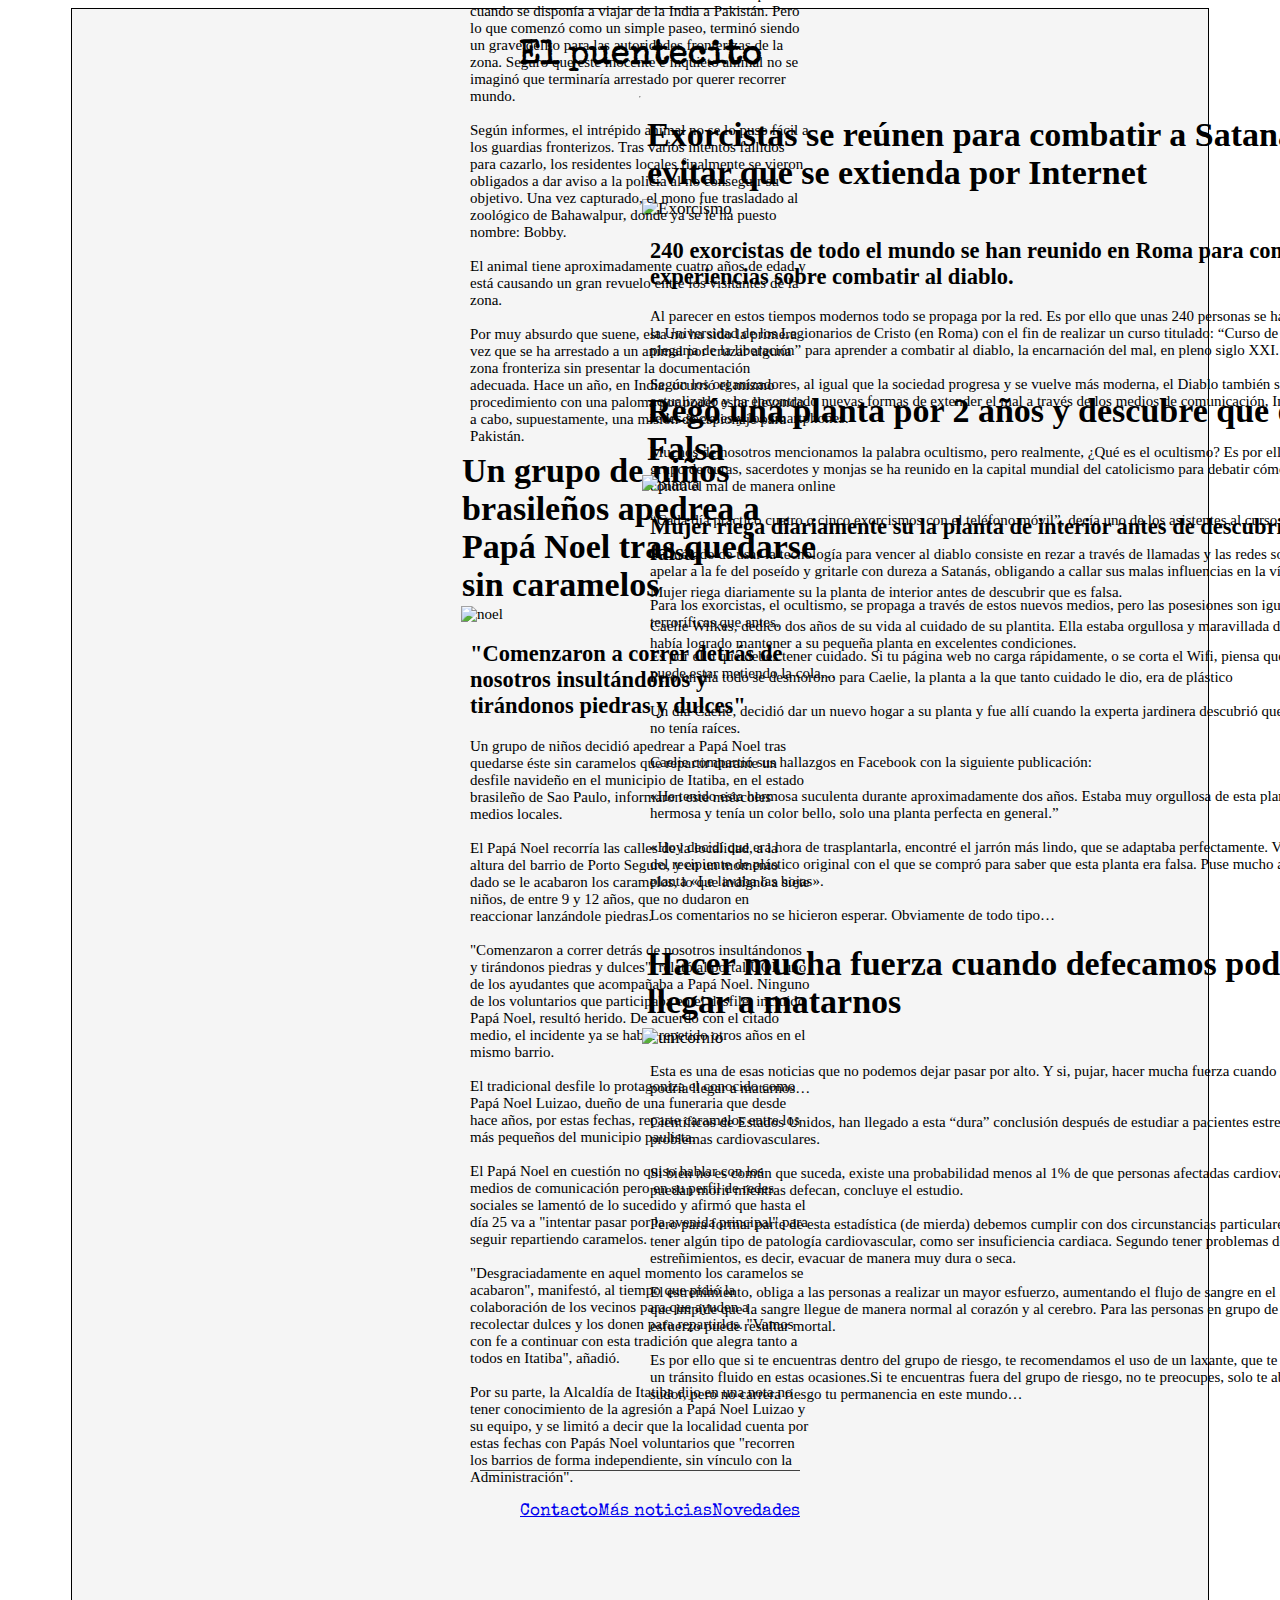
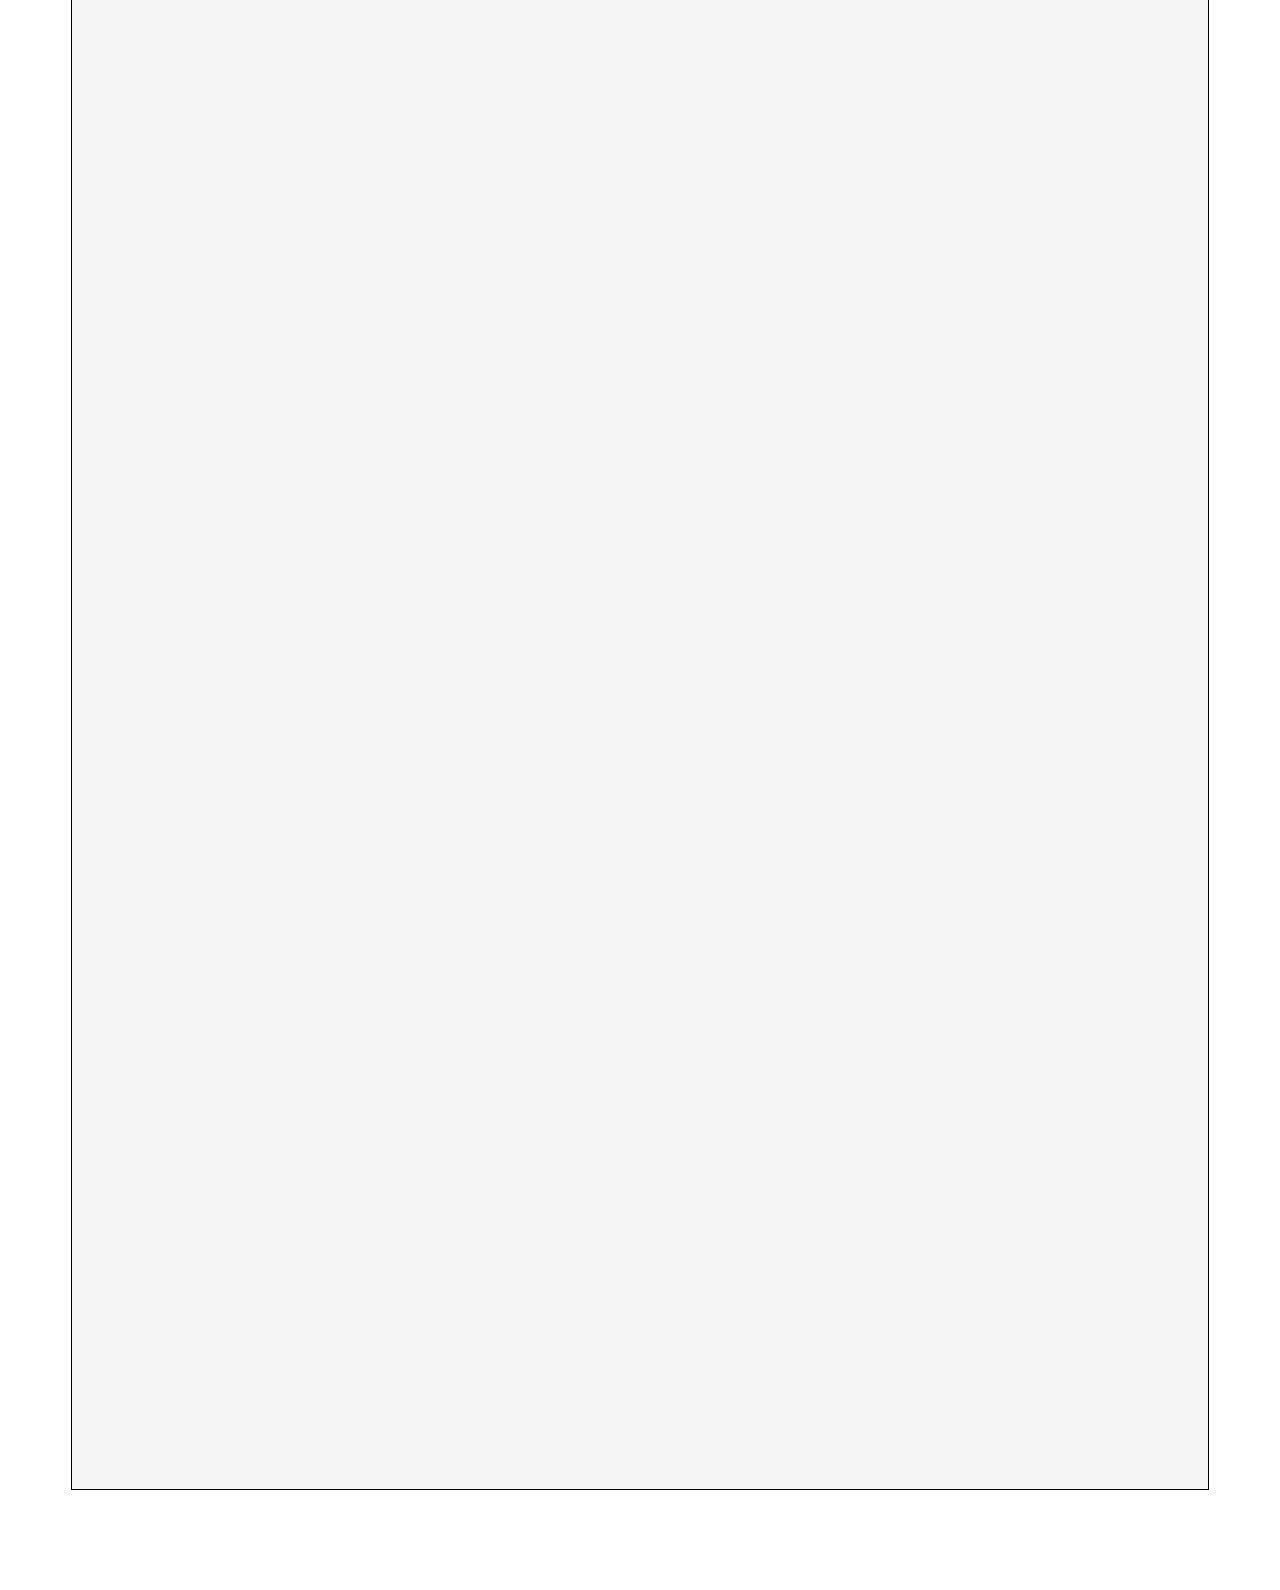
==== index.html @ c60a8b92 "Add folders" ====
<!DOCTYPE html>
<html lang="en">
<head>
    <meta charset="UTF-8">
    <meta http-equiv="X-UA-Compatible" content="IE=edge">
    <meta name="viewport" content="width=device-width, initial-scale=1.0">
    <link rel="stylesheet" href="./styles/style.css">

    <link rel="preconnect" href="https://fonts.googleapis.com">
    <link rel="preconnect" href="https://fonts.gstatic.com" crossorigin>
    <link href="https://fonts.googleapis.com/css2?family=Special+Elite&display=swap" rel="stylesheet">

    <link rel="preconnect" href="https://fonts.googleapis.com">
    <link rel="preconnect" href="https://fonts.gstatic.com" crossorigin>
    <link href="https://fonts.googleapis.com/css2?family=EB+Garamond&family=Special+Elite&display=swap" rel="stylesheet">

    <link rel="preconnect" href="https://fonts.googleapis.com">
    <link rel="preconnect" href="https://fonts.gstatic.com" crossorigin>
    <link href="https://fonts.googleapis.com/css2?family=Source+Serif+Pro:wght@300&display=swap" rel="stylesheet">
    
    <title>Puentecito</title>

</head>
<body>
    <div class="body-container">
    <header>
        <h1>El puentecito</h1>    
    </header>
    <hr>

    <section class="section1">

    <h1>Exorcistas se reúnen para combatir a Satanás y evitar que se extienda por Internet</h1>   

    <img class="exorcismo-img" src="./assets/images/exorcismo.gif" alt="Exorcismo">    
    
    <div class="section1-container"> 
         
            <h2>240 exorcistas de todo el mundo se han reunido en Roma para compartir experiencias sobre combatir al diablo.</h2>  

            <p>
            Al parecer en estos tiempos modernos todo se propaga por la red. Es por ello que unas 240 personas se han unido en la Universidad de los Legionarios de Cristo (en Roma) con el fin de realizar un curso titulado: “Curso de exorcismo y plegaria de la liberación” para aprender a combatir al diablo, la encarnación del mal, en pleno siglo XXI.
                <br><br>
            Según los organizadores, al igual que la sociedad progresa y se vuelve más moderna, el Diablo también se ha actualizado y ha encontrado nuevas formas de extender el mal a través de los medios de comunicación, Internet, las redes sociales y los smartphones.
                <br><br>
            Muchos de nosotros mencionamos la palabra ocultismo, pero realmente, ¿Qué es el ocultismo? Es por ello que este grupo de curas, sacerdotes y monjas se ha reunido en la capital mundial del catolicismo para debatir cómo luchar contra el mal de manera online
                <br><br>
            “Cada día practico cuatro o cinco exorcismos con el teléfono móvil”, decía uno de los asistentes al curso.
             <br><br>
            Su método de usar la tecnología para vencer al diablo consiste en rezar a través de llamadas y las redes sociales, apelar a la fe del poseído y gritarle con dureza a Satanás, obligando a callar sus malas influencias en la víctima.
                <br>  <br>  
            Para los exorcistas, el ocultismo, se propaga a través de estos nuevos medios, pero las posesiones son igual de terroríficas que antes.
                <br><br>
            Es por ello que debes tener cuidado. Si tu página web no carga rápidamente, o se corta el Wifi, piensa que el diablo puede estar metiendo la cola…
            </p>
    </div>
    </section>

    <br>
    <br>

    <section class="section2">

    <h1>Arrestan a Mono En Pakistán</h1>
    
    <div class="section2-container">
    <img class="mono-img" src="./assets/images/mono.webp" alt="Exorcismo">

    <h2>"Hace un año, en India, ocurrió el mismo procedimiento con una paloma por poder estar llevando a cabo, supuestamente, una misión de espionaje para Pakistán."</h2>

        <p>
        Un mono fue arrestado por cruzar al territorio pakistaní, concretamente en el distrito de Bahawalpur, en pleno desierto de Cholistan. La aventura del mono empezó cuando se disponía a viajar de la India a Pakistán. Pero lo que comenzó como un simple paseo, terminó siendo un grave delito para las autoridades fronterizas de la zona. Seguro que este inocente e inquieto animal no se imaginó que terminaría arrestado por querer recorrer mundo.
            <br><br>
        Según informes, el intrépido animal no se lo puso fácil a los guardias fronterizos. Tras varios intentos fallidos para cazarlo, los residentes locales finalmente se vieron obligados a dar aviso a la policía al no conseguir su objetivo. Una vez capturado, el mono fue trasladado al zoológico de Bahawalpur, donde ya se le ha puesto nombre: Bobby.
            <br><br>
        El animal tiene aproximadamente cuatro años de edad y está causando un gran revuelo entre los visitantes de la zona.
            <br><br>
        Por muy absurdo que suene, esta no ha sido la primera vez que se ha arrestado a un animal por cruzar alguna zona fronteriza sin presentar la documentación adecuada. Hace un año, en India, ocurrió el mismo procedimiento con una paloma por poder estar llevando a cabo, supuestamente, una misión de espionaje para Pakistán.
        </p>
    </div>
    </section>

    <br>
    <br>

    <section class="section3">

    <h1>Un grupo de niños brasileños apedrea a Papá Noel tras quedarse sin caramelos</h1>  

    <div class="section3-container">   
  
    
    <img class="noel-img" src="./assets/images/peques.webp" alt="noel">
    <h2>"Comenzaron a correr detrás de nosotros insultándonos y tirándonos piedras y dulces"</h2>
    <p>
        Un grupo de niños decidió apedrear a Papá Noel tras quedarse éste sin caramelos que repartir durante un desfile navideño en el municipio de Itatiba, en el estado brasileño de Sao Paulo, informaron este miércoles medios locales.
            <br><br>
        El Papá Noel recorría las calles de la localidad, a la altura del barrio de Porto Seguro, y en un momento dado se le acabaron los caramelos, lo que indignó a siete niños, de entre 9 y 12 años, que no dudaron en reaccionar lanzándole piedras.
            <br><br>
        "Comenzaron a correr detrás de nosotros insultándonos y tirándonos piedras y dulces", relató al portal UOL uno de los ayudantes que acompañaba a Papá Noel. Ninguno de los voluntarios que participaba en el desfile, incluido Papá Noel, resultó herido. De acuerdo con el citado medio, el incidente ya se había repetido otros años en el mismo barrio.
            <br><br>
        El tradicional desfile lo protagoniza el conocido como Papá Noel Luizao, dueño de una funeraria que desde hace años, por estas fechas, reparte caramelos entre los más pequeños del municipio paulista.
            <br><br>
        El Papá Noel en cuestión no quiso hablar con los medios de comunicación pero en su perfil de redes sociales se lamentó de lo sucedido y afirmó que hasta el día 25 va a "intentar pasar por la avenida principal" para seguir repartiendo caramelos.
            <br><br>
        "Desgraciadamente en aquel momento los caramelos se acabaron", manifestó, al tiempo que pidió la colaboración de los vecinos para que ayuden a recolectar dulces y los donen para repartirlos. "Vamos con fe a continuar con esta tradición que alegra tanto a todos en Itatiba", añadió.
            <br><br>
        Por su parte, la Alcaldía de Itatiba dijo en una nota no tener conocimiento de la agresión a Papá Noel Luizao y su equipo, y se limitó a decir que la localidad cuenta por estas fechas con Papás Noel voluntarios que "recorren los barrios de forma independiente, sin vínculo con la Administración".
    </p>

   </div>
    </section>

    <section class="section4">
        <h1>Regó una planta por 2 años y descubre que era Falsa</h1>

        <img class="planta-img" src="./assets/images/planta.webp" alt="planta">

        <div class="section4-container">

        <h2>Mujer riega diariamente su la planta de interior antes de descubrir que es falsa.</h2>
        <p>
        Mujer riega diariamente su la planta de interior antes de descubrir que es falsa.
        <br><br>
        Caelie Wilkes, dedico dos años de su vida al cuidado de su plantita. Ella estaba orgullosa y maravillada de cómo había logrado mantener a su pequeña planta en excelentes condiciones.
        <br><br>
        Pero un día todo se desmorono para Caelie, la planta a la que tanto cuidado le dio, era de plástico
        <br><br>
        Un día Caelie, decidió dar un nuevo hogar a su planta y fue allí cuando la experta jardinera descubrió que su plantita no tenía raíces.
        <br><br>
        Caelie compartió sus hallazgos en Facebook con la siguiente publicación:
        <br><br>
        «He tenido esta hermosa suculenta durante aproximadamente dos años. Estaba muy orgullosa de esta planta. Era hermosa y tenía un color bello, solo una planta perfecta en general.”
        <br><br>
        «Hoy decidí que era hora de trasplantarla, encontré el jarrón más lindo, que se adaptaba perfectamente. Voy a sacarlo del recipiente de plástico original con el que se compró para saber que esta planta era falsa. Puse mucho amor en esta planta «Le lavaba las hojas».
        <br><br>
        Los comentarios no se hicieron esperar. Obviamente de todo tipo…
        </p>
    </div>
    </section>

    <br>
    <br>

    <section class="section5">
        <h1>Hacer mucha fuerza cuando defecamos podría llegar a matarnos</h1>

        <img class="unicornio-img" src="./assets/images/popaux.webp" alt="unicornio">

        <div class="section5-container">

            <p>Esta es una de esas noticias que no podemos dejar pasar por alto. Y si, pujar, hacer mucha fuerza cuando defecamos podría llegar a matarnos…
            <br><br>
            Científicos de Estados Unidos, han llegado a esta “dura” conclusión después de estudiar a pacientes estreñidos con problemas cardiovasculares.
            <br><br> 
            Si bien no es común que suceda, existe una probabilidad menos al 1% de que personas afectadas cardiovasculares puedan morir mientras defecan, concluye el estudio.
            <br><br>
            Pero para formar parte de esta estadística (de mierda) debemos cumplir con dos circunstancias particulares; primero tener algún tipo de patología cardiovascular, como ser insuficiencia cardiaca. Segundo tener problemas de estreñimientos, es decir, evacuar de manera muy dura o seca.
            <br><br>
            El estreñimiento, obliga a las personas a realizar un mayor esfuerzo, aumentando el flujo de sangre en el abdomen, lo que impide que la sangre llegue de manera normal al corazón y al cerebro. Para las personas en grupo de riesgo dicho esfuerzo puede resultar mortal.
            <br><br>
            Es por ello que si te encuentras dentro del grupo de riesgo, te recomendamos el uso de un laxante, que te ayudara con un tránsito fluido en estas ocasiones.Si te encuentras fuera del grupo de riesgo, no te preocupes, solo te abatirá el sudor, pero no carrera riesgo tu permanencia en este mundo…
            </p>

    </section>


    <footer>
        <ul>
            <li><a href="https://www.rtve.es/noticias/">Contacto</a></li>
            <li><a href="https://www.rtve.es/noticias/">Más noticias</a></li>
            <li><a href="https://www.rtve.es/noticias/">Novedades</a></li>
        </ul>

    </footer>

</div>
</body>
</html>
---- styles/style.css ----
/* Global */
body{
    background-image: url("../assets/images/periodico.jpg");
    background-size: contain;
}
.body-container{
    width: 1100px;
    height: 3080px;
    border: 1px solid; 
    padding: 0px 18px 0px 18px;
    justify-items: center;
    margin:5px auto;
    font-size: 17px; 
    background-color: whitesmoke; 
}

/* Header titulo */

header{
    width: 100%;
}

header h1{
    margin:0px;
    padding-top: 30px;
    /* background-color: aqua; */
    font-family: 'Special Elite';
    text-align: center;
    padding-bottom: 14px;
}

/* Sección 1 */

.section1{
    /* border: 2px solid yellow; */
    width: 730px;
    position: relative;
    top: 5px;
    left: 365px;
    
}

.exorcismo-img{
    width: 720px;
    height: 450px;
    /* border: 2px solid grey;     */
    margin: 0px;
    padding: 0px;
    position: relative;
    left: 2px;
    
    
}

.section1 h1{
    /* background-color: royalblue; */
    padding-top: 0px;     
    margin:2px; 
    padding: 5px;   
}

.section1-container{
    /* border: 2px solid violet; */
    padding-left: 10px;
    padding-right: 10px;
    padding-top:0px;
    margin: 0px;
    font-size: 15px;
}

/* Sección 2 */

.section2{
    /* border: 2px solid blue; */
    display: flex;
    flex-direction: column;
    width: 360px;
    position: relative;
    top: -1045px;
}

.mono-img{
    width: 350px;
    height: 200px;
    /* border: 2px solid brown;     */
    margin: 0px;
    position: relative;
    left: -9px;
}

.section2 h1{
    /* background-color: aqua; */
    padding-top: 0px;
    display:flex;  
    margin:2px;    
}

.section2-container{
    /* border: 2px solid black; */
    padding-left: 10px;
    padding-right: 10px;
    padding-top:0px;
    margin: 0px;
    font-size: 15px;
}


/* Sección 3 */

.section3{
    display: flex;
    flex-direction: column;
    width: 360px;
    position: relative;
    top: -1095px;
}

.noel-img{
    width: 350px;
    height: 200px;
    /* border: 2px solid yellow;     */
    margin: 0px;
    padding: 0px;
    position: relative;
    left: -9px;
}

.section3 h1{
    /* background-color: aqua; */
    padding-top: 0px;     
    margin:2px;    
}

.section3-container{
    /* border: 2px solid purple; */
    padding-left: 10px;
    padding-right: 10px;
    padding-top:0px;
    margin: 0px;
    font-size: 15px;
}

/* Sección 4 */

.section4{
    /* border: 2px solid blueviolet; */
    width: 730px;
    position: relative;
    top: -2211px;
    left: 365px;
    
}

.planta-img{
    width: 720px;
    height: 450px;
    /* border: 2px solid pink;     */
    margin: 0px;
    padding: 0px;
    position: relative;
    left: 2px;
    
    
}

.section4 h1{
    /* background-color: lightcoral; */
    padding-top: 0px;     
    margin:2px; 
    padding: 5px;   
}

.section4-container{
    /* border: 2px solid navy; */
    padding-left: 10px;
    padding-right: 10px;
    padding-top:0px;
    margin: 0px;
    font-size: 15px;
}

/* Sección 5 */

.section5{
    /* border: 2px solid yellow; */
    width: 730px;
    position: relative;
    top: -2252px;
    left: 365px;
    
}

.unicornio-img{
    width: 720px;
    height: 450px;
    /* border: 2px solid grey;     */
    margin: 0px;
    padding: 0px;
    position: relative;
    left: 2px;
    
    
}

.section5 h1{
    /* background-color: royalblue; */
    padding-top: 0px;     
    margin:2px; 
    padding: 5px;   
}

.section5-container{
    /* border: 2px solid violet; */
    padding-left: 10px;
    padding-right: 10px;
    padding-top:0px;
    margin: 0px;
    font-size: 15px;
}

/* Footer */

footer{
   border-top: 1px solid rgb(65, 64, 64); 
    /* background-color: thistle; */
    position: relative;
    top:-2200px;
}

ul{
    display:flex;
    flex-direction: row;
    justify-content: space-around;
   
}

li{
/* background-color: tomato; */
text-decoration: none;
list-style: none;
margin-top: 15px;
margin-bottom: 5px;
font-family: 'Special Elite';
}
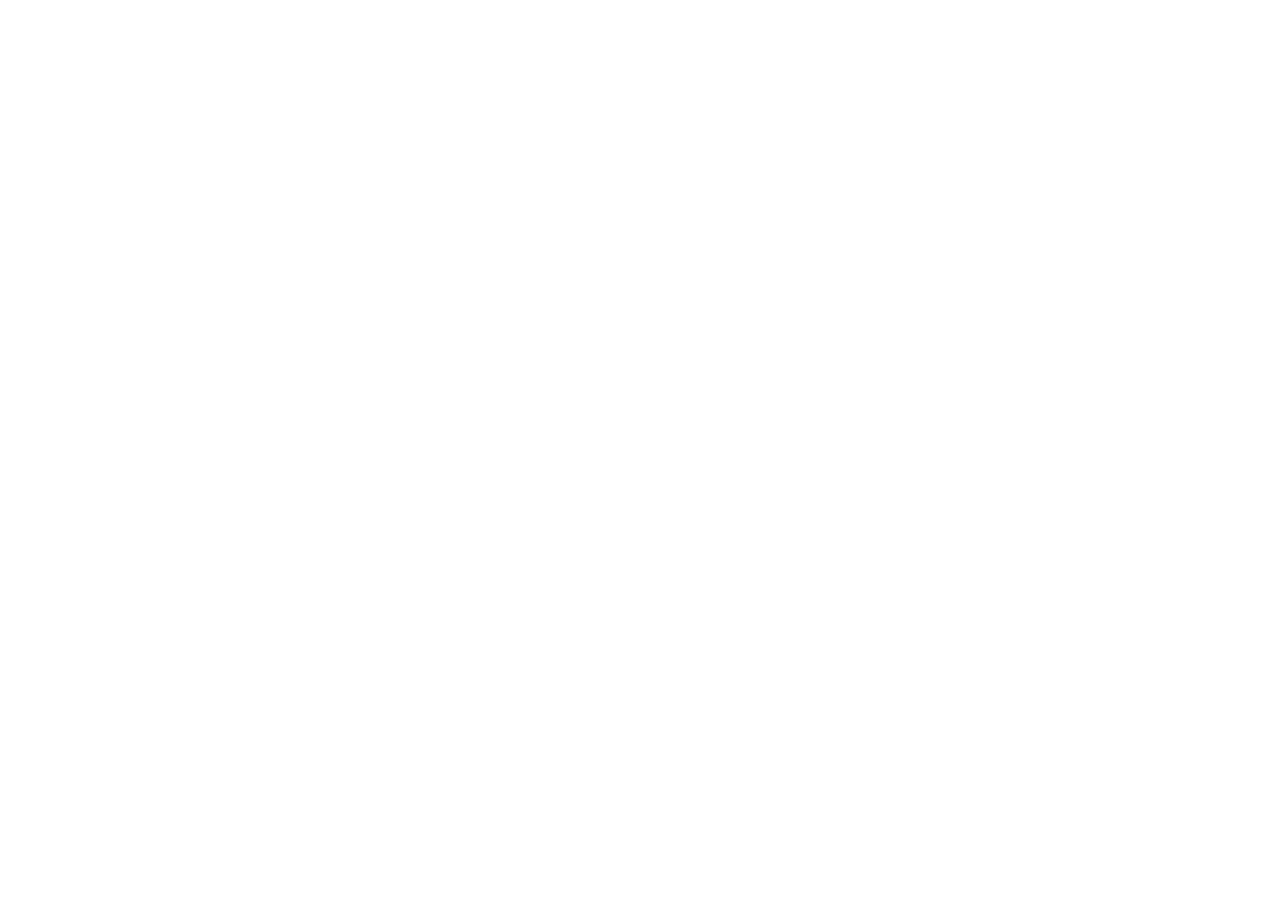
==== commit f16802b4: "New index.html" ====
--- a/index.html
+++ b/index.html
@@ -4,176 +4,9 @@
     <meta charset="UTF-8">
     <meta http-equiv="X-UA-Compatible" content="IE=edge">
     <meta name="viewport" content="width=device-width, initial-scale=1.0">
-    <link rel="stylesheet" href="./styles/style.css">
-
-    <link rel="preconnect" href="https://fonts.googleapis.com">
-    <link rel="preconnect" href="https://fonts.gstatic.com" crossorigin>
-    <link href="https://fonts.googleapis.com/css2?family=Special+Elite&display=swap" rel="stylesheet">
-
-    <link rel="preconnect" href="https://fonts.googleapis.com">
-    <link rel="preconnect" href="https://fonts.gstatic.com" crossorigin>
-    <link href="https://fonts.googleapis.com/css2?family=EB+Garamond&family=Special+Elite&display=swap" rel="stylesheet">
-
-    <link rel="preconnect" href="https://fonts.googleapis.com">
-    <link rel="preconnect" href="https://fonts.gstatic.com" crossorigin>
-    <link href="https://fonts.googleapis.com/css2?family=Source+Serif+Pro:wght@300&display=swap" rel="stylesheet">
-    
-    <title>Puentecito</title>
-
+    <title>Document</title>
 </head>
 <body>
-    <div class="body-container">
-    <header>
-        <h1>El puentecito</h1>    
-    </header>
-    <hr>
-
-    <section class="section1">
-
-    <h1>Exorcistas se reúnen para combatir a Satanás y evitar que se extienda por Internet</h1>   
-
-    <img class="exorcismo-img" src="./assets/images/exorcismo.gif" alt="Exorcismo">    
     
-    <div class="section1-container"> 
-         
-            <h2>240 exorcistas de todo el mundo se han reunido en Roma para compartir experiencias sobre combatir al diablo.</h2>  
-
-            <p>
-            Al parecer en estos tiempos modernos todo se propaga por la red. Es por ello que unas 240 personas se han unido en la Universidad de los Legionarios de Cristo (en Roma) con el fin de realizar un curso titulado: “Curso de exorcismo y plegaria de la liberación” para aprender a combatir al diablo, la encarnación del mal, en pleno siglo XXI.
-                <br><br>
-            Según los organizadores, al igual que la sociedad progresa y se vuelve más moderna, el Diablo también se ha actualizado y ha encontrado nuevas formas de extender el mal a través de los medios de comunicación, Internet, las redes sociales y los smartphones.
-                <br><br>
-            Muchos de nosotros mencionamos la palabra ocultismo, pero realmente, ¿Qué es el ocultismo? Es por ello que este grupo de curas, sacerdotes y monjas se ha reunido en la capital mundial del catolicismo para debatir cómo luchar contra el mal de manera online
-                <br><br>
-            “Cada día practico cuatro o cinco exorcismos con el teléfono móvil”, decía uno de los asistentes al curso.
-             <br><br>
-            Su método de usar la tecnología para vencer al diablo consiste en rezar a través de llamadas y las redes sociales, apelar a la fe del poseído y gritarle con dureza a Satanás, obligando a callar sus malas influencias en la víctima.
-                <br>  <br>  
-            Para los exorcistas, el ocultismo, se propaga a través de estos nuevos medios, pero las posesiones son igual de terroríficas que antes.
-                <br><br>
-            Es por ello que debes tener cuidado. Si tu página web no carga rápidamente, o se corta el Wifi, piensa que el diablo puede estar metiendo la cola…
-            </p>
-    </div>
-    </section>
-
-    <br>
-    <br>
-
-    <section class="section2">
-
-    <h1>Arrestan a Mono En Pakistán</h1>
-    
-    <div class="section2-container">
-    <img class="mono-img" src="./assets/images/mono.webp" alt="Exorcismo">
-
-    <h2>"Hace un año, en India, ocurrió el mismo procedimiento con una paloma por poder estar llevando a cabo, supuestamente, una misión de espionaje para Pakistán."</h2>
-
-        <p>
-        Un mono fue arrestado por cruzar al territorio pakistaní, concretamente en el distrito de Bahawalpur, en pleno desierto de Cholistan. La aventura del mono empezó cuando se disponía a viajar de la India a Pakistán. Pero lo que comenzó como un simple paseo, terminó siendo un grave delito para las autoridades fronterizas de la zona. Seguro que este inocente e inquieto animal no se imaginó que terminaría arrestado por querer recorrer mundo.
-            <br><br>
-        Según informes, el intrépido animal no se lo puso fácil a los guardias fronterizos. Tras varios intentos fallidos para cazarlo, los residentes locales finalmente se vieron obligados a dar aviso a la policía al no conseguir su objetivo. Una vez capturado, el mono fue trasladado al zoológico de Bahawalpur, donde ya se le ha puesto nombre: Bobby.
-            <br><br>
-        El animal tiene aproximadamente cuatro años de edad y está causando un gran revuelo entre los visitantes de la zona.
-            <br><br>
-        Por muy absurdo que suene, esta no ha sido la primera vez que se ha arrestado a un animal por cruzar alguna zona fronteriza sin presentar la documentación adecuada. Hace un año, en India, ocurrió el mismo procedimiento con una paloma por poder estar llevando a cabo, supuestamente, una misión de espionaje para Pakistán.
-        </p>
-    </div>
-    </section>
-
-    <br>
-    <br>
-
-    <section class="section3">
-
-    <h1>Un grupo de niños brasileños apedrea a Papá Noel tras quedarse sin caramelos</h1>  
-
-    <div class="section3-container">   
-  
-    
-    <img class="noel-img" src="./assets/images/peques.webp" alt="noel">
-    <h2>"Comenzaron a correr detrás de nosotros insultándonos y tirándonos piedras y dulces"</h2>
-    <p>
-        Un grupo de niños decidió apedrear a Papá Noel tras quedarse éste sin caramelos que repartir durante un desfile navideño en el municipio de Itatiba, en el estado brasileño de Sao Paulo, informaron este miércoles medios locales.
-            <br><br>
-        El Papá Noel recorría las calles de la localidad, a la altura del barrio de Porto Seguro, y en un momento dado se le acabaron los caramelos, lo que indignó a siete niños, de entre 9 y 12 años, que no dudaron en reaccionar lanzándole piedras.
-            <br><br>
-        "Comenzaron a correr detrás de nosotros insultándonos y tirándonos piedras y dulces", relató al portal UOL uno de los ayudantes que acompañaba a Papá Noel. Ninguno de los voluntarios que participaba en el desfile, incluido Papá Noel, resultó herido. De acuerdo con el citado medio, el incidente ya se había repetido otros años en el mismo barrio.
-            <br><br>
-        El tradicional desfile lo protagoniza el conocido como Papá Noel Luizao, dueño de una funeraria que desde hace años, por estas fechas, reparte caramelos entre los más pequeños del municipio paulista.
-            <br><br>
-        El Papá Noel en cuestión no quiso hablar con los medios de comunicación pero en su perfil de redes sociales se lamentó de lo sucedido y afirmó que hasta el día 25 va a "intentar pasar por la avenida principal" para seguir repartiendo caramelos.
-            <br><br>
-        "Desgraciadamente en aquel momento los caramelos se acabaron", manifestó, al tiempo que pidió la colaboración de los vecinos para que ayuden a recolectar dulces y los donen para repartirlos. "Vamos con fe a continuar con esta tradición que alegra tanto a todos en Itatiba", añadió.
-            <br><br>
-        Por su parte, la Alcaldía de Itatiba dijo en una nota no tener conocimiento de la agresión a Papá Noel Luizao y su equipo, y se limitó a decir que la localidad cuenta por estas fechas con Papás Noel voluntarios que "recorren los barrios de forma independiente, sin vínculo con la Administración".
-    </p>
-
-   </div>
-    </section>
-
-    <section class="section4">
-        <h1>Regó una planta por 2 años y descubre que era Falsa</h1>
-
-        <img class="planta-img" src="./assets/images/planta.webp" alt="planta">
-
-        <div class="section4-container">
-
-        <h2>Mujer riega diariamente su la planta de interior antes de descubrir que es falsa.</h2>
-        <p>
-        Mujer riega diariamente su la planta de interior antes de descubrir que es falsa.
-        <br><br>
-        Caelie Wilkes, dedico dos años de su vida al cuidado de su plantita. Ella estaba orgullosa y maravillada de cómo había logrado mantener a su pequeña planta en excelentes condiciones.
-        <br><br>
-        Pero un día todo se desmorono para Caelie, la planta a la que tanto cuidado le dio, era de plástico
-        <br><br>
-        Un día Caelie, decidió dar un nuevo hogar a su planta y fue allí cuando la experta jardinera descubrió que su plantita no tenía raíces.
-        <br><br>
-        Caelie compartió sus hallazgos en Facebook con la siguiente publicación:
-        <br><br>
-        «He tenido esta hermosa suculenta durante aproximadamente dos años. Estaba muy orgullosa de esta planta. Era hermosa y tenía un color bello, solo una planta perfecta en general.”
-        <br><br>
-        «Hoy decidí que era hora de trasplantarla, encontré el jarrón más lindo, que se adaptaba perfectamente. Voy a sacarlo del recipiente de plástico original con el que se compró para saber que esta planta era falsa. Puse mucho amor en esta planta «Le lavaba las hojas».
-        <br><br>
-        Los comentarios no se hicieron esperar. Obviamente de todo tipo…
-        </p>
-    </div>
-    </section>
-
-    <br>
-    <br>
-
-    <section class="section5">
-        <h1>Hacer mucha fuerza cuando defecamos podría llegar a matarnos</h1>
-
-        <img class="unicornio-img" src="./assets/images/popaux.webp" alt="unicornio">
-
-        <div class="section5-container">
-
-            <p>Esta es una de esas noticias que no podemos dejar pasar por alto. Y si, pujar, hacer mucha fuerza cuando defecamos podría llegar a matarnos…
-            <br><br>
-            Científicos de Estados Unidos, han llegado a esta “dura” conclusión después de estudiar a pacientes estreñidos con problemas cardiovasculares.
-            <br><br> 
-            Si bien no es común que suceda, existe una probabilidad menos al 1% de que personas afectadas cardiovasculares puedan morir mientras defecan, concluye el estudio.
-            <br><br>
-            Pero para formar parte de esta estadística (de mierda) debemos cumplir con dos circunstancias particulares; primero tener algún tipo de patología cardiovascular, como ser insuficiencia cardiaca. Segundo tener problemas de estreñimientos, es decir, evacuar de manera muy dura o seca.
-            <br><br>
-            El estreñimiento, obliga a las personas a realizar un mayor esfuerzo, aumentando el flujo de sangre en el abdomen, lo que impide que la sangre llegue de manera normal al corazón y al cerebro. Para las personas en grupo de riesgo dicho esfuerzo puede resultar mortal.
-            <br><br>
-            Es por ello que si te encuentras dentro del grupo de riesgo, te recomendamos el uso de un laxante, que te ayudara con un tránsito fluido en estas ocasiones.Si te encuentras fuera del grupo de riesgo, no te preocupes, solo te abatirá el sudor, pero no carrera riesgo tu permanencia en este mundo…
-            </p>
-
-    </section>
-
-
-    <footer>
-        <ul>
-            <li><a href="https://www.rtve.es/noticias/">Contacto</a></li>
-            <li><a href="https://www.rtve.es/noticias/">Más noticias</a></li>
-            <li><a href="https://www.rtve.es/noticias/">Novedades</a></li>
-        </ul>
-
-    </footer>
-
-</div>
 </body>
 </html>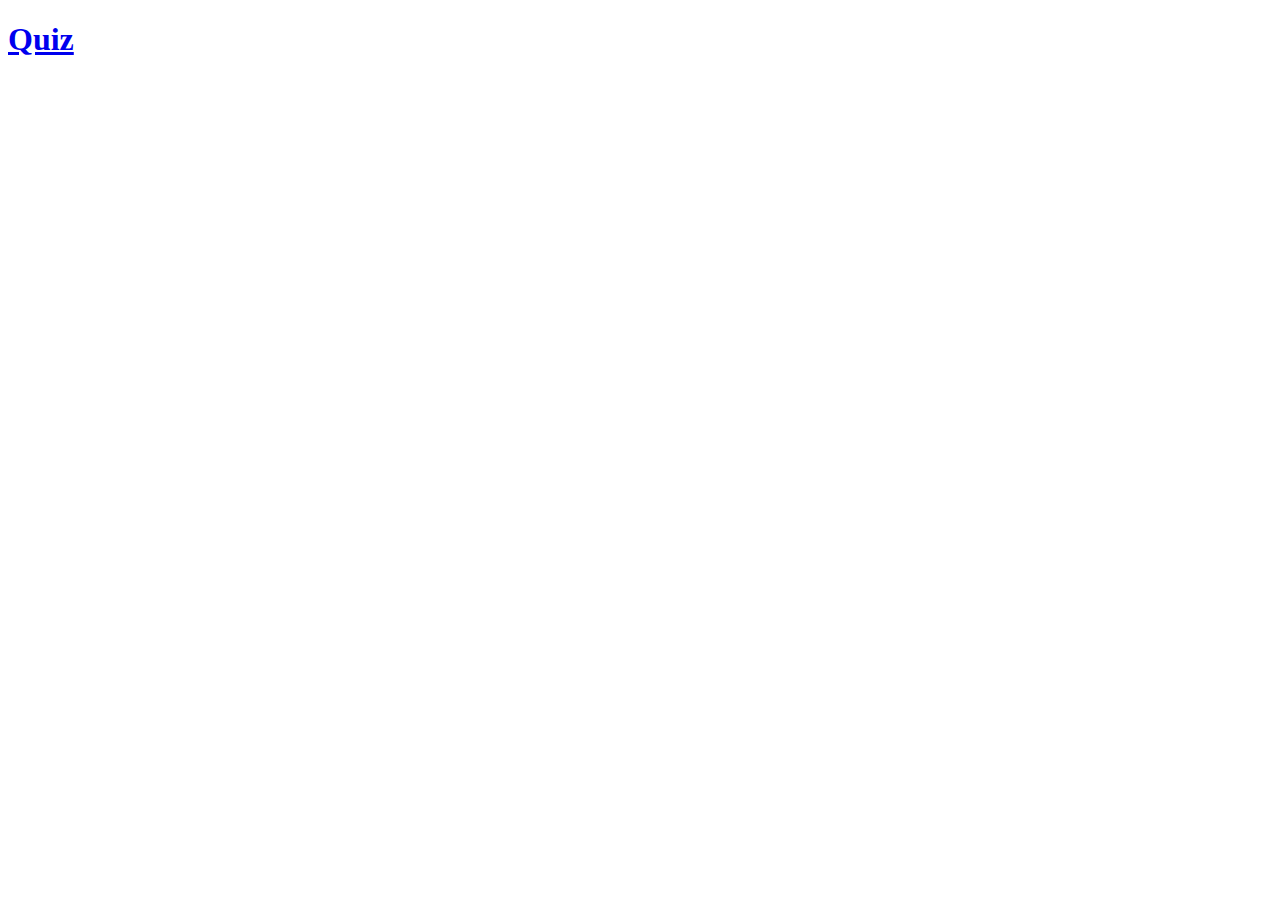
==== commit d8469318: "add structure" ====
--- a/index.html
+++ b/index.html
@@ -4,9 +4,42 @@
     <meta charset="UTF-8">
     <meta http-equiv="X-UA-Compatible" content="IE=edge">
     <meta name="viewport" content="width=device-width, initial-scale=1.0">
-    <title>Document</title>
+    <link rel="stylesheet" href="./styles/style-home.css">
+    <title>Quiz</title>
 </head>
+
 <body>
+    <main>
+
+        <a href="./pages/quiz-1.html" target="blank">
+            <h1>Quiz</h1>
+        </a>
+
+
+
+    </main>
+
+
     
+
+
+
+
+
+
+
+
+
+
+
+
+
+
+
+
+
+
+
 </body>
+
 </html>--- a/styles/style-home.css
+++ b/styles/style-home.css
@@ -0,0 +1,2 @@
+
+
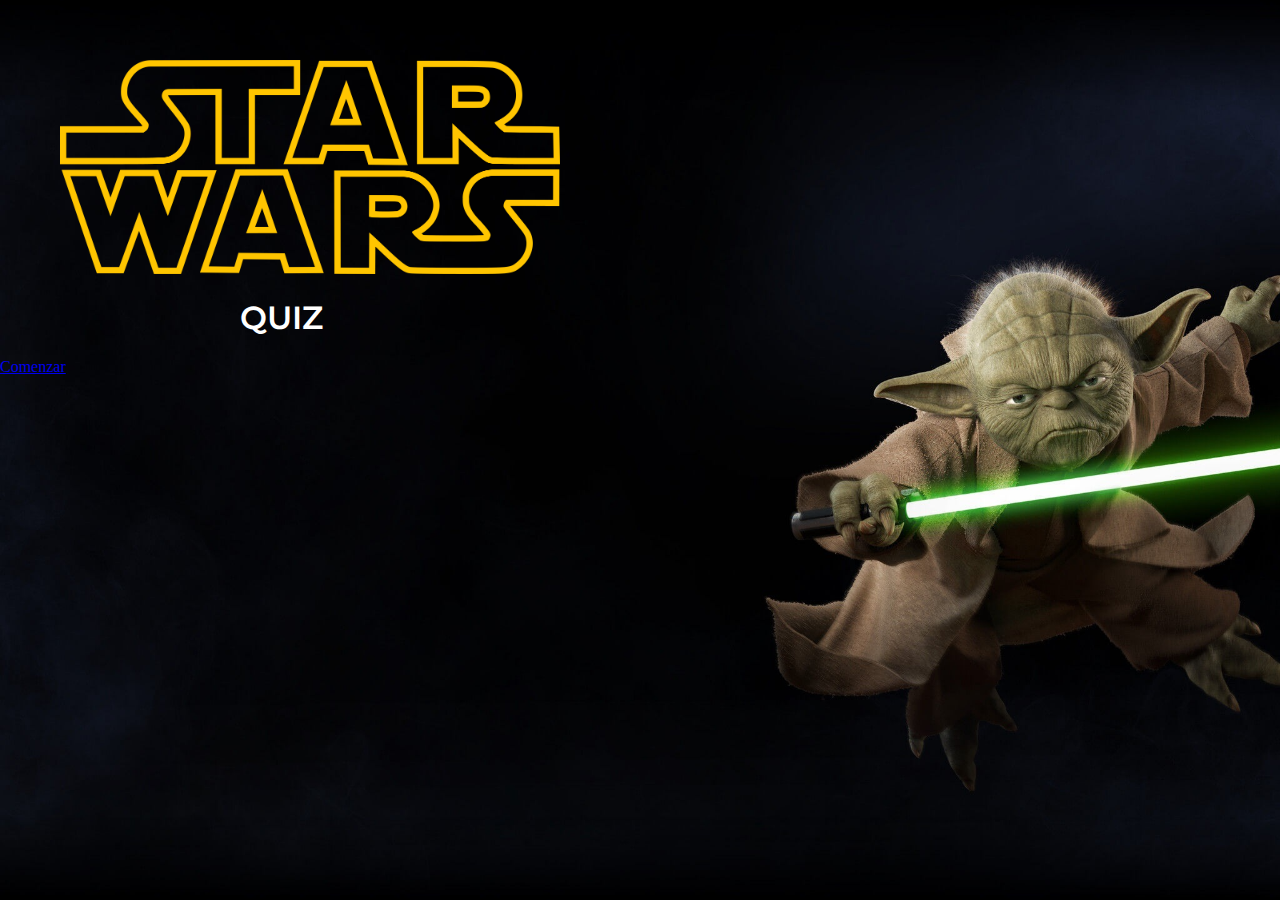
==== commit 3b83d0d8: "Add style home" ====
--- a/index.html
+++ b/index.html
@@ -5,15 +5,22 @@
     <meta http-equiv="X-UA-Compatible" content="IE=edge">
     <meta name="viewport" content="width=device-width, initial-scale=1.0">
     <link rel="stylesheet" href="./styles/style-home.css">
+    <link href="https://fonts.googleapis.com/css2?family=Montserrat:wght@700&display=swap" rel="stylesheet">
+    <link rel="stylesheet" href="./styles/normalize.css">
+
     <title>Quiz</title>
 </head>
 
 <body>
     <main>
 
-        <a href="./pages/quiz-1.html" target="blank">
-            <h1>Quiz</h1>
-        </a>
+        <img src="./assets/images/logo.png" alt="logo">
+        <h1>QUIZ</h1>
+
+        <div>
+        <a href="./pages/quiz-1.html" target="blank">Comenzar</a>
+        </div>
+        
 
 
 
--- a/styles/style-home.css
+++ b/styles/style-home.css
@@ -1,2 +1,20 @@
+body{
+    background-image: url('/assets/images/fondo-inicio.jpg');
+    background-repeat: no-repeat;
+    background-attachment: fixed;
+    background-size: cover;
+}
 
+img{
+    margin-top: 60px;
+    margin-left: 60px;
+    width: 500px;
+}
 
+h1{
+    color:white;
+    font-weight: 600;
+    font-family: 'Montserrat', sans-serif;
+	font-size: 90px;
+    padding-left: 240px;
+}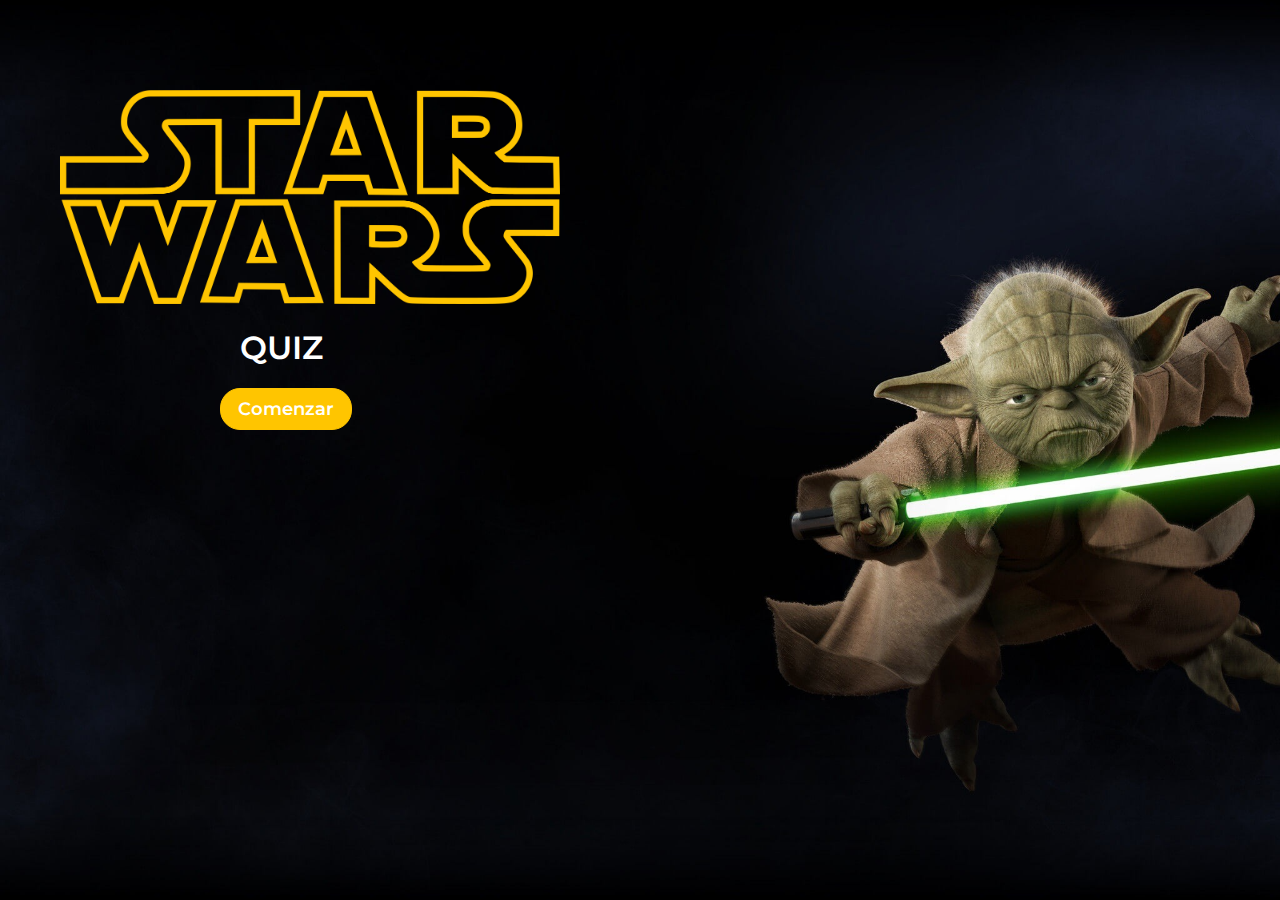
==== commit 1950154d: "Add changes in home" ====
--- a/index.html
+++ b/index.html
@@ -17,8 +17,8 @@
         <img src="./assets/images/logo.png" alt="logo">
         <h1>QUIZ</h1>
 
-        <div>
-        <a href="./pages/quiz-1.html" target="blank">Comenzar</a>
+        <div class="btn-container">
+        <a href="./pages/quiz-1.html" >Comenzar</a>
         </div>
         
 
--- a/styles/style-home.css
+++ b/styles/style-home.css
@@ -6,7 +6,7 @@
 }
 
 img{
-    margin-top: 60px;
+    margin-top: 90px;
     margin-left: 60px;
     width: 500px;
 }
@@ -15,6 +15,35 @@
     color:white;
     font-weight: 600;
     font-family: 'Montserrat', sans-serif;
-	font-size: 90px;
+	font-size: 200px;
     padding-left: 240px;
+}
+
+.btn-container{
+    border:1px solid #FFC500;
+    background-color: #FFC500;
+    border-radius: 20px;
+    width: 130px;
+    height: 40px;
+    display:flex;
+    justify-content: center;
+    align-items: center;
+    margin-left: 220px;
+
+}
+
+.btn-container:hover{
+    border:1px solid #00FE06;
+    background-color: #00FE06;
+    
+
+}
+
+
+a{
+    text-decoration: none;
+    color:white;
+    font-weight: 600;
+    font-family: 'Montserrat', sans-serif;
+	font-size: 18px;
 }